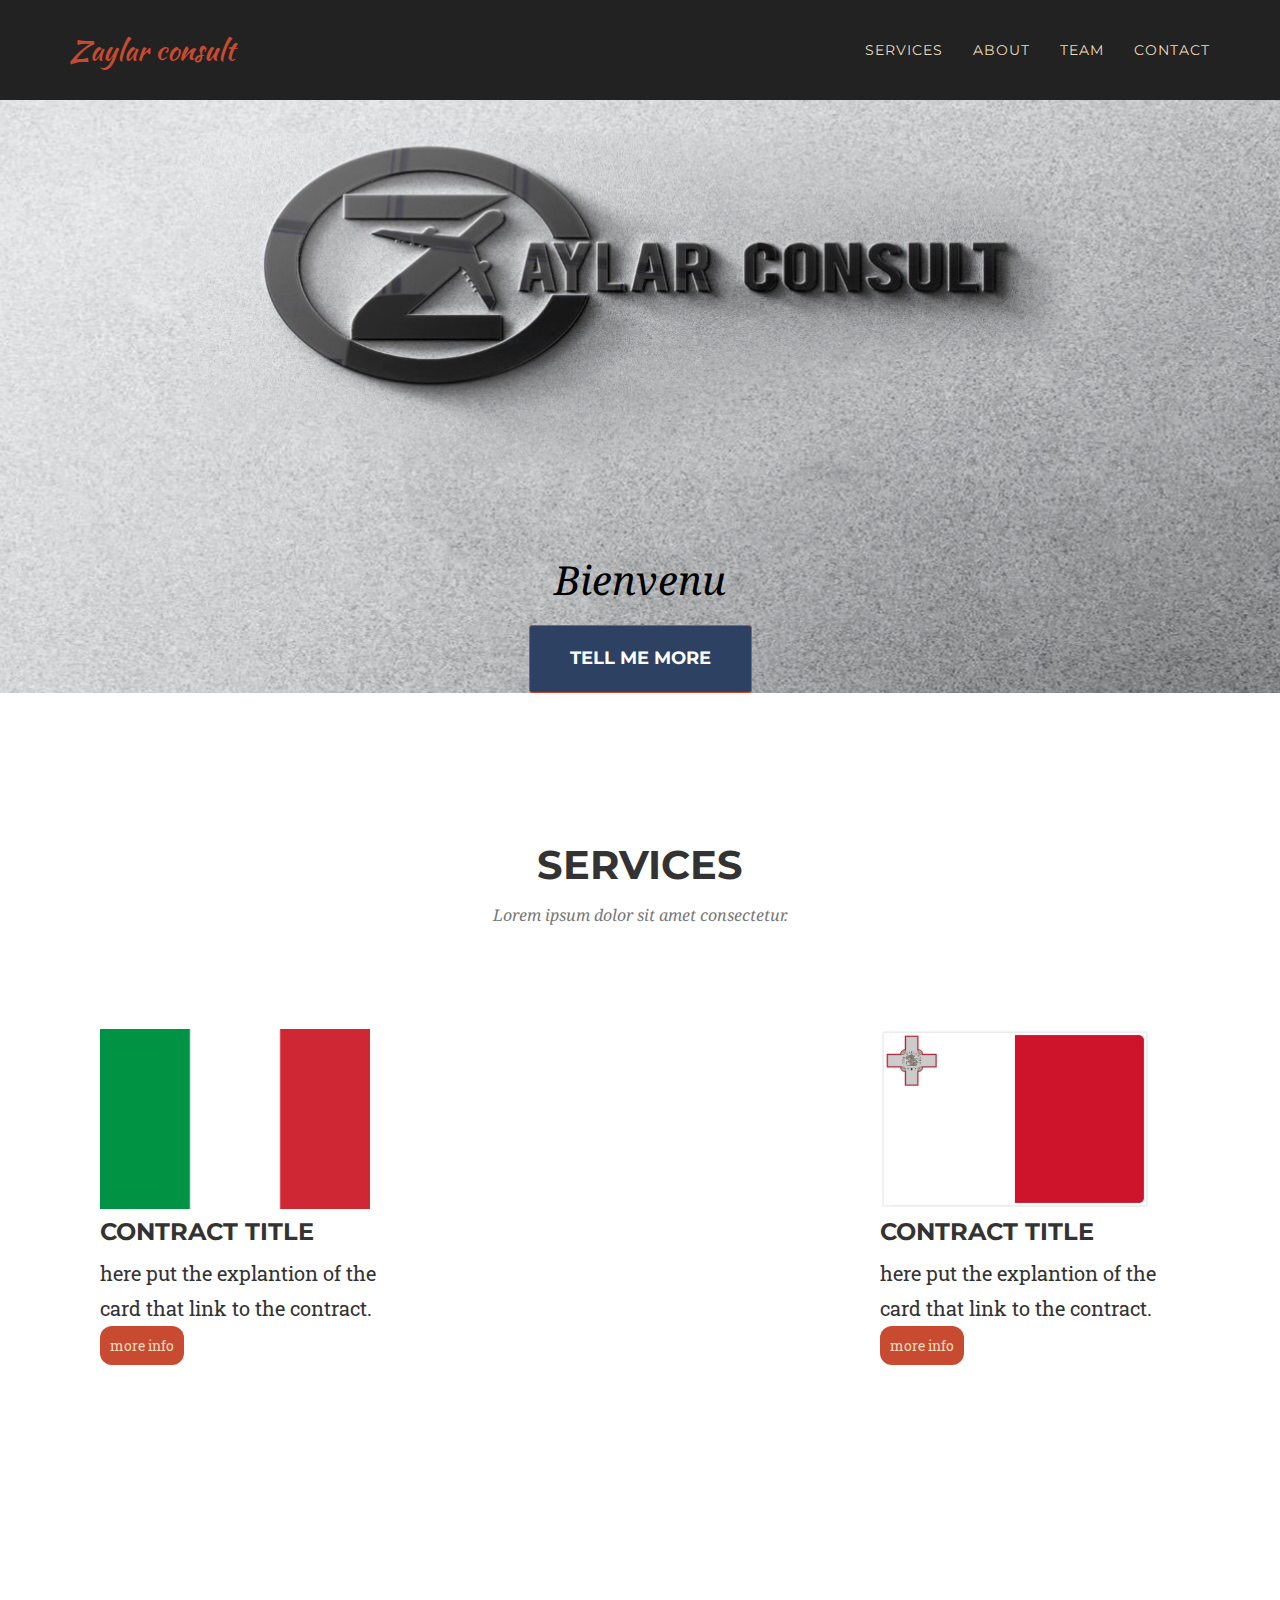
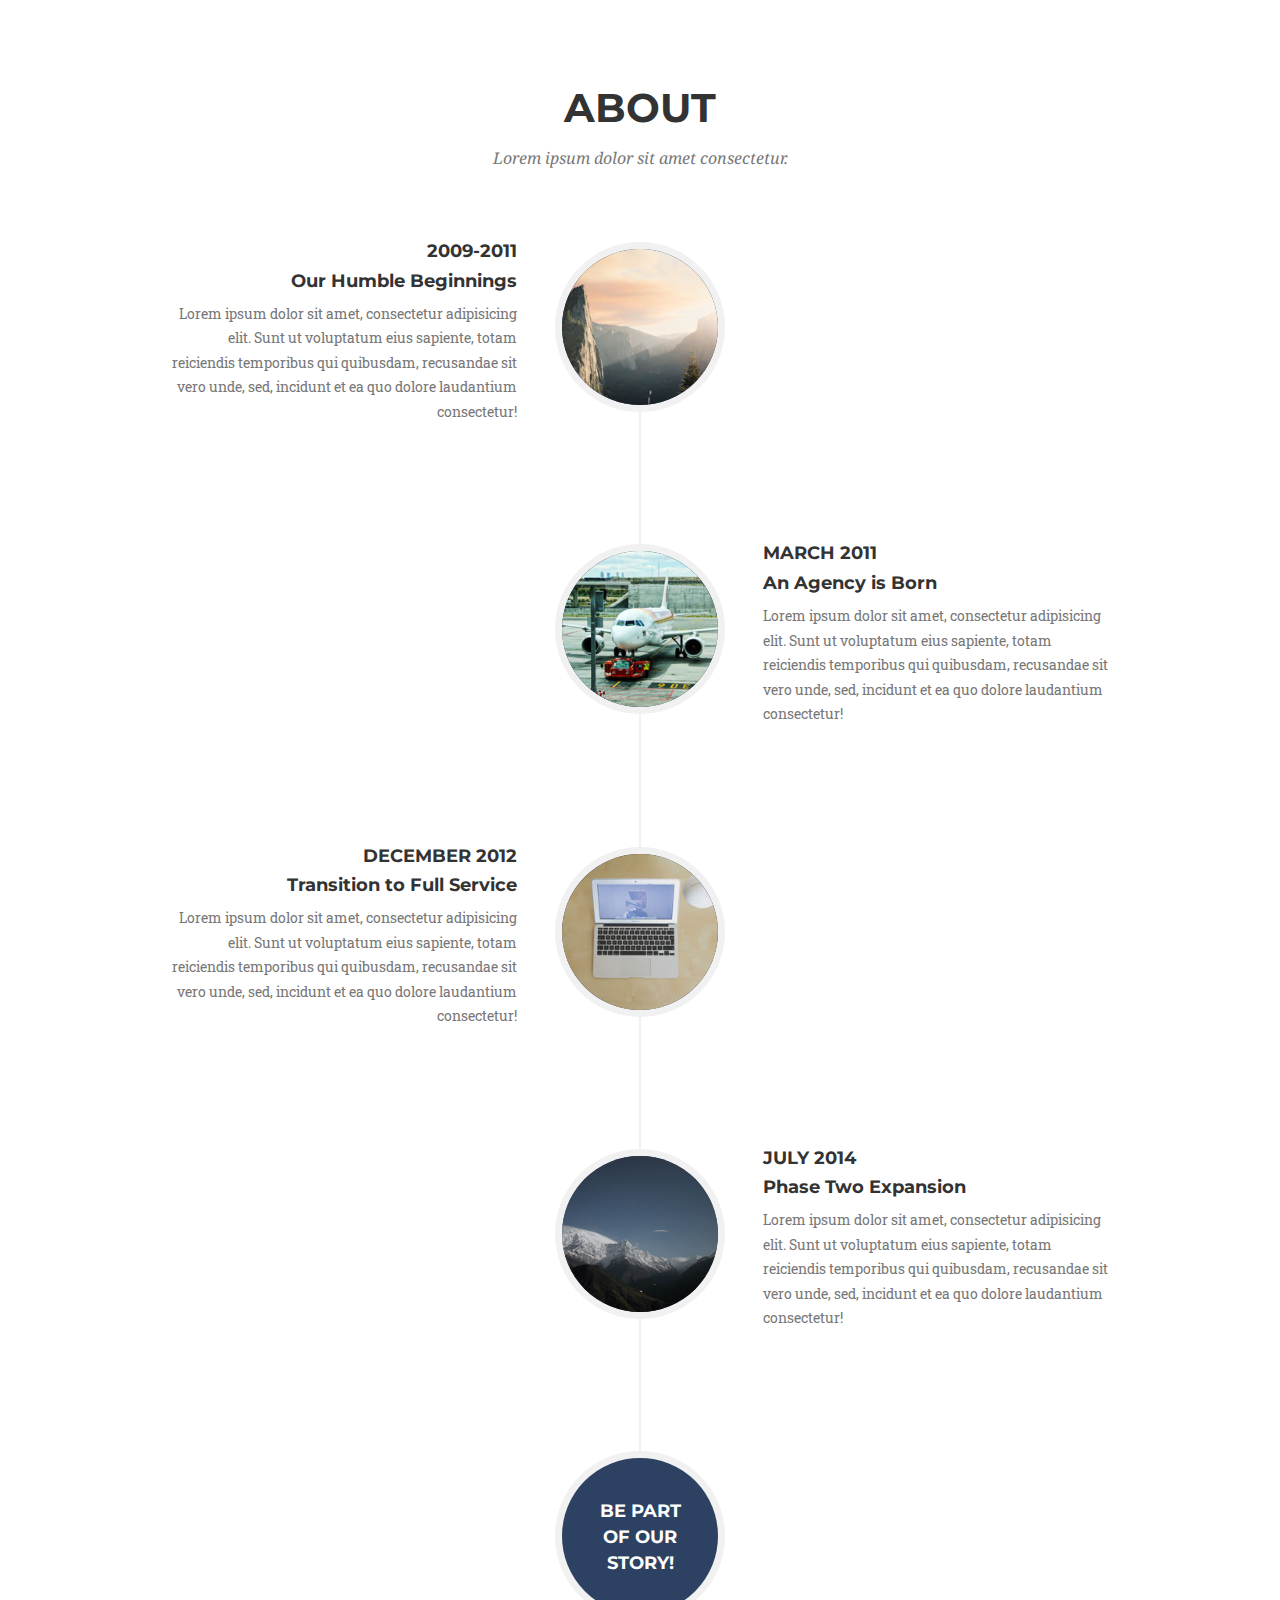
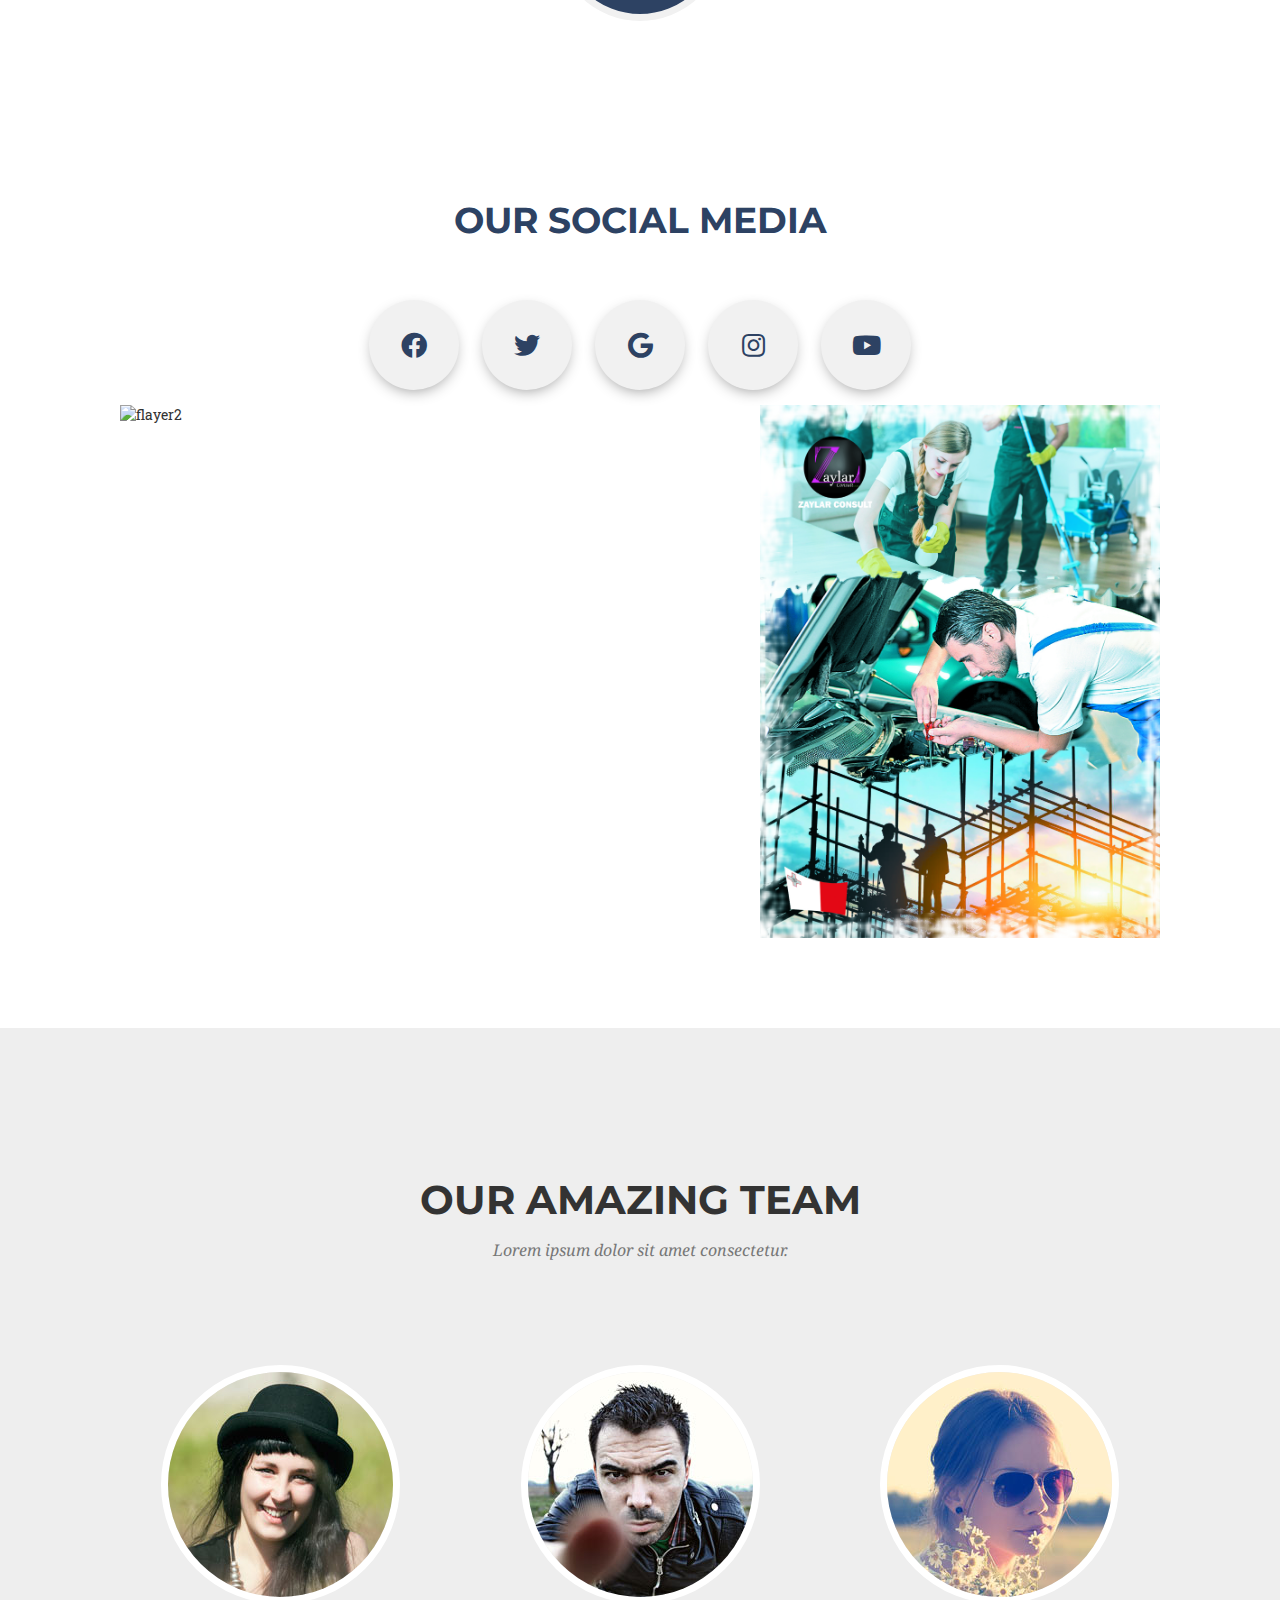
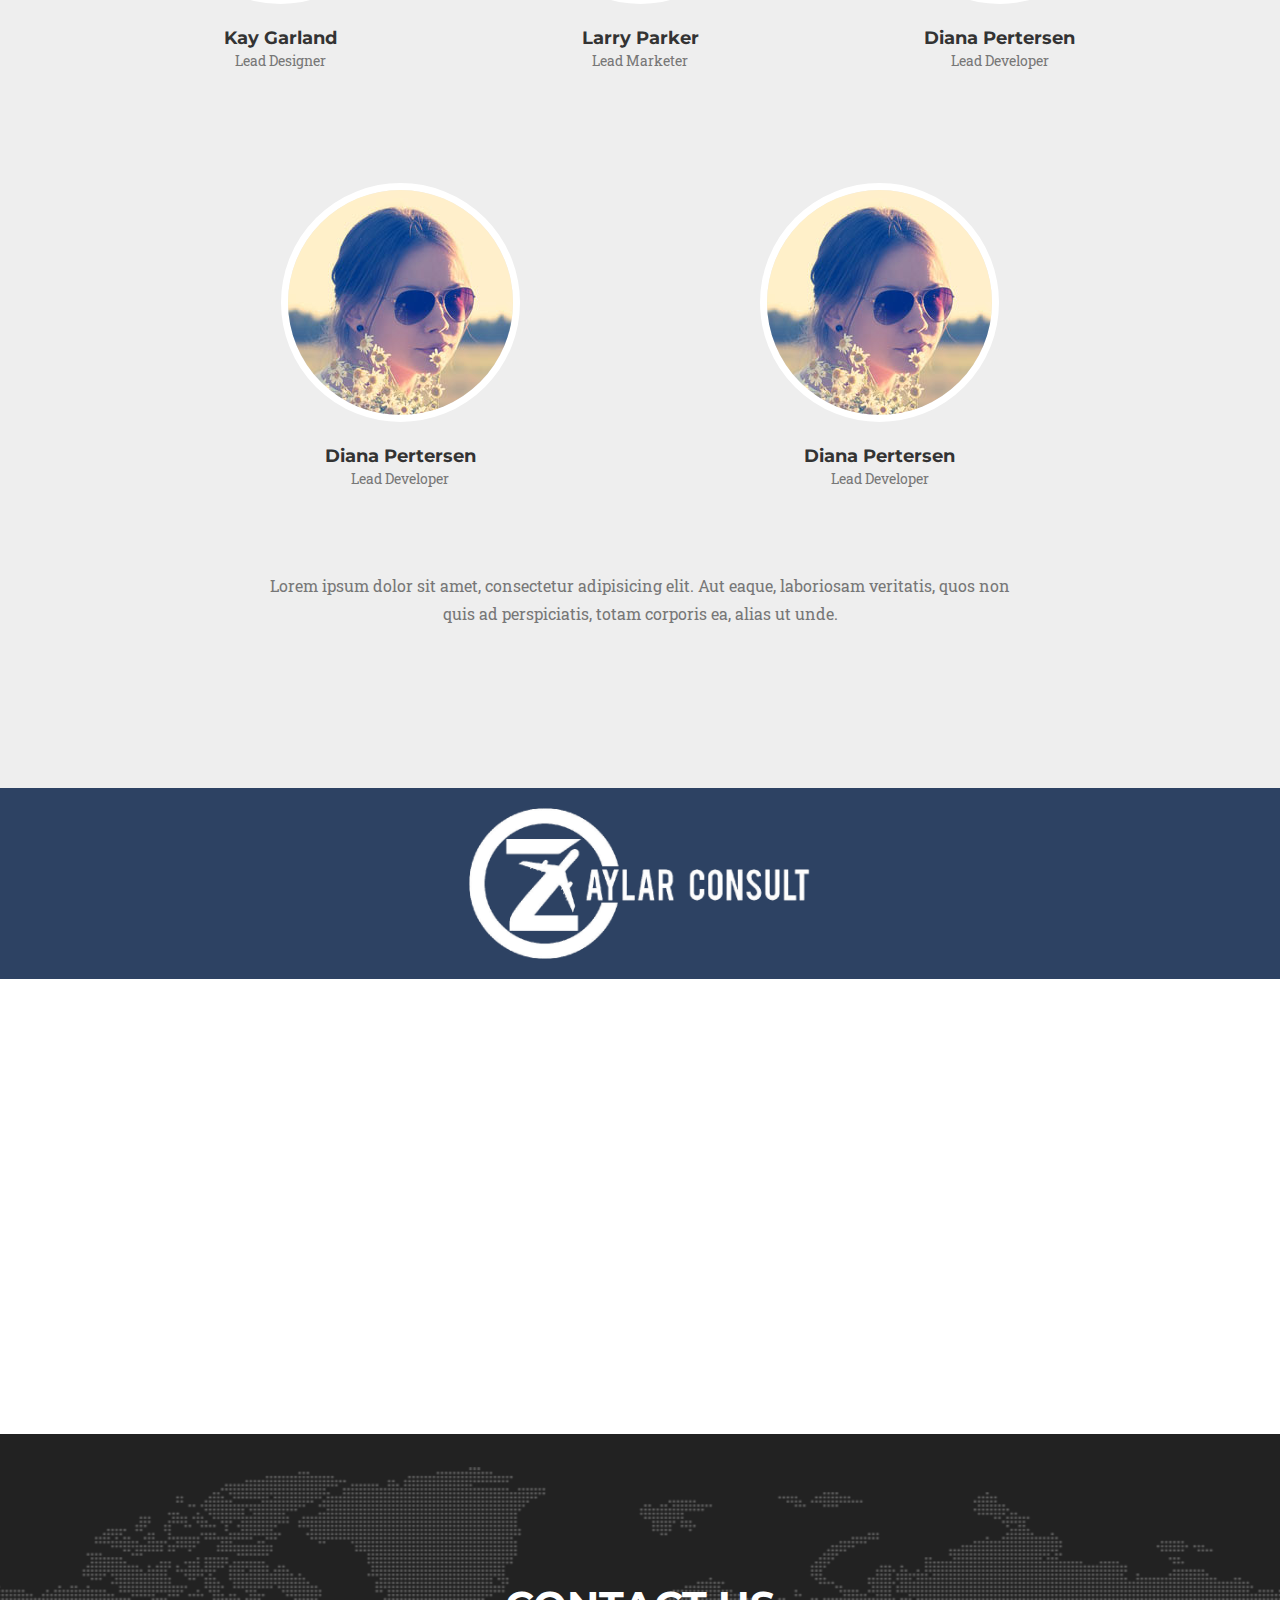
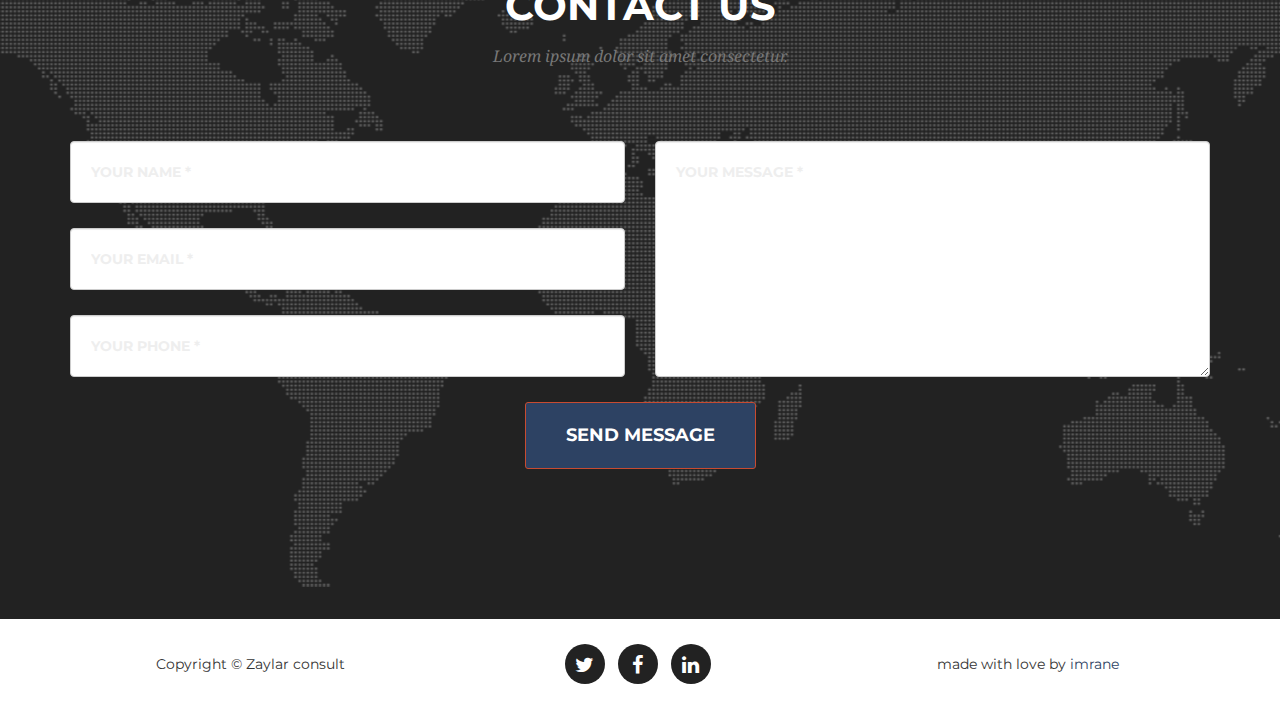
==== index.html @ ffa686a7 "done with coding" ====
<!DOCTYPE html>
<html lang="en">

<head>

    <meta charset="utf-8">
    <meta http-equiv="X-UA-Compatible" content="IE=edge">
    <meta name="viewport" content="width=device-width, initial-scale=1">
    <meta name="description" content="">
    <meta name="author" content="">

    <title>Aylar Consult</title>
    <link rel="stylesheet"href="https://use.fontawesome.com/releases/v5.4.1/css/all.css"/>
    <link rel="stylesheet" href="./css/social.css">
    <!-- Bootstrap Core CSS -->
    <link href="vendor/bootstrap/css/bootstrap.min.css" rel="stylesheet">
    
    <!-- Custom Fonts -->
    <link href="vendor/font-awesome/css/font-awesome.min.css" rel="stylesheet" type="text/css">
    <link href="https://fonts.googleapis.com/css?family=Montserrat:400,700" rel="stylesheet" type="text/css">
    <link href='https://fonts.googleapis.com/css?family=Kaushan+Script' rel='stylesheet' type='text/css'>
    <link href='https://fonts.googleapis.com/css?family=Droid+Serif:400,700,400italic,700italic' rel='stylesheet' type='text/css'>
    <link href='https://fonts.googleapis.com/css?family=Roboto+Slab:400,100,300,700' rel='stylesheet' type='text/css'>

    <!-- Theme CSS -->
    <link href="css/agency.css" rel="stylesheet">

</head>

<body id="page-top" class="index">

    <!-- Navigation -->
    <nav id="mainNav" class="navbar navbar-default navbar-custom navbar-fixed-top">
        <div class="container">
            <!-- Brand and toggle get grouped for better mobile display -->
            <div class="navbar-header page-scroll">
                <button type="button" class="navbar-toggle" data-toggle="collapse" data-target="#bs-example-navbar-collapse-1">
                    <span class="sr-only">Toggle navigation</span> Menu <i class="fa fa-bars"></i>
                </button>
                <a class="navbar-brand page-scroll" href="#page-top">Zaylar consult</a>
            </div>

            <!-- Collect the nav links, forms, and other content for toggling -->
            <div class="collapse navbar-collapse" id="bs-example-navbar-collapse-1">
                <ul class="nav navbar-nav navbar-right">
                    <li class="hidden">
                        <a href="#page-top"></a>
                    </li>
                    <li>
                        <a class="page-scroll" href="#services">Services</a>
                    </li>
                    <li>
                        <a class="page-scroll" href="#about">About</a>
                    </li>
                    <li>
                        <a class="page-scroll" href="#team">Team</a>
                    </li>
                    <li>
                        <a class="page-scroll" href="#contact">Contact</a>
                    </li>
                </ul>
            </div>
            <!-- /.navbar-collapse -->
        </div>
        <!-- /.container-fluid -->
    </nav>

    <!-- Header -->
    <header>
        <div class="container">
            <div class="intro-text">
                <div class="intro-lead-in">Bienvenu</div>
                <a href="#services" class="page-scroll btn btn-xl">Tell Me More</a>
            </div>
        </div>
    </header>
    <!-- Services Section -->
    <section id="services">
        <div class="container">
            <div class="row">
                <div class="col-lg-12 text-center">
                    <h2 class="section-heading">Services</h2>
                    <h3 class="section-subheading text-muted">Lorem ipsum dolor sit amet consectetur.</h3>
                </div>
            </div>
            <div class="caddeck">
                <div class="card">
                    <img class="cimg" src="./img/portfolio/2560px-Flag_of_Italy.svg.png" alt="test">
                    <h6 class="ctitle">contract title</h6>
                    <p class="pcard">here put the explantion of the card that link to the contract.</p>
                    <a href="./contractinf.html" class="clink">more info</a>
                </div>
                <div class="card">
                    <img class="cimg" src="./img/portfolio/Flag_of_Malta_Fotor.jpg" alt="test">
                    <h6 class="ctitle">contract title</h6>
                    <p class="pcard">here put the explantion of the card that link to the contract.</p>
                    <a href="./contrainfo2.html" class="clink">more info</a>
                </div>
            </div>
            </div>
        </div>
    </section>
    <!-- About Section -->
    <section id="about">
        <div class="container">
            <div class="row">
                <div class="col-lg-12 text-center">
                    <h2 class="section-heading">About</h2>
                    <h3 class="section-subheading text-muted">Lorem ipsum dolor sit amet consectetur.</h3>
                </div>
            </div>
            <div class="row">
                <div class="col-lg-12">
                    <ul class="timeline">
                        <li>
                            <div class="timeline-image">
                                <img class="img-circle img-responsive" src="img/about/1.jpg" alt="">
                            </div>
                            <div class="timeline-panel">
                                <div class="timeline-heading">
                                    <h4>2009-2011</h4>
                                    <h4 class="subheading">Our Humble Beginnings</h4>
                                </div>
                                <div class="timeline-body">
                                    <p class="text-muted">Lorem ipsum dolor sit amet, consectetur adipisicing elit. Sunt ut voluptatum eius sapiente, totam reiciendis temporibus qui quibusdam, recusandae sit vero unde, sed, incidunt et ea quo dolore laudantium consectetur!</p>
                                </div>
                            </div>
                        </li>
                        <li class="timeline-inverted">
                            <div class="timeline-image">
                                <img class="img-circle img-responsive" src="img/about/2.jpg" alt="">
                            </div>
                            <div class="timeline-panel">
                                <div class="timeline-heading">
                                    <h4>March 2011</h4>
                                    <h4 class="subheading">An Agency is Born</h4>
                                </div>
                                <div class="timeline-body">
                                    <p class="text-muted">Lorem ipsum dolor sit amet, consectetur adipisicing elit. Sunt ut voluptatum eius sapiente, totam reiciendis temporibus qui quibusdam, recusandae sit vero unde, sed, incidunt et ea quo dolore laudantium consectetur!</p>
                                </div>
                            </div>
                        </li>
                        <li>
                            <div class="timeline-image">
                                <img class="img-circle img-responsive" src="img/about/3.jpg" alt="">
                            </div>
                            <div class="timeline-panel">
                                <div class="timeline-heading">
                                    <h4>December 2012</h4>
                                    <h4 class="subheading">Transition to Full Service</h4>
                                </div>
                                <div class="timeline-body">
                                    <p class="text-muted">Lorem ipsum dolor sit amet, consectetur adipisicing elit. Sunt ut voluptatum eius sapiente, totam reiciendis temporibus qui quibusdam, recusandae sit vero unde, sed, incidunt et ea quo dolore laudantium consectetur!</p>
                                </div>
                            </div>
                        </li>
                        <li class="timeline-inverted">
                            <div class="timeline-image">
                                <img class="img-circle img-responsive" src="img/about/4.jpg" alt="">
                            </div>
                            <div class="timeline-panel">
                                <div class="timeline-heading">
                                    <h4>July 2014</h4>
                                    <h4 class="subheading">Phase Two Expansion</h4>
                                </div>
                                <div class="timeline-body">
                                    <p class="text-muted">Lorem ipsum dolor sit amet, consectetur adipisicing elit. Sunt ut voluptatum eius sapiente, totam reiciendis temporibus qui quibusdam, recusandae sit vero unde, sed, incidunt et ea quo dolore laudantium consectetur!</p>
                                </div>
                            </div>
                        </li>
                        <li class="timeline-inverted">
                            <div class="timeline-image">
                                <h4>Be Part
                                    <br>Of Our
                                    <br>Story!</h4>
                            </div>
                        </li>
                    </ul>
                </div>
            </div>
        </div>
    </section>

    <div class="socilamedia1">
        <h1 class="stitle">our social media</h1>
        <div class="middle1">
            <a class="btn1" href="#">
              <i class="fab fa-facebook-f"></i>
            </a>
            <a class="btn1" href="#">
              <i class="fab fa-twitter"></i>
            </a>
            <a class="btn1" href="#">
              <i class="fab fa-google"></i>
            </a>
            <a class="btn1" href="#">
              <i class="fab fa-instagram"></i>
            </a>
            <a class="btn1" href="#">
              <i class="fab fa-youtube"></i>
            </a>
          </div>
    </div>

    <div class="flayers">
        <img class="flayer" src="./img/flyer 002.jpg" alt="flayer2">
        <img class="flayer" src="./img/flyr 003.jpg" alt="flayer3">
    </div>


    <!-- Team Section -->
    <section id="team" class="bg-light-gray">
        <div class="container">
            <div class="row">
                <div class="col-lg-12 text-center">
                    <h2 class="section-heading">Our Amazing Team</h2>
                    <h3 class="section-subheading text-muted">Lorem ipsum dolor sit amet consectetur.</h3>
                </div>
            </div>
            <div class="row1">
                <div class="team1">
                    <div class="team-member">
                        <img src="img/team/1.jpg" class="img-responsive img-circle" alt="">
                        <h4>Kay Garland</h4>
                        <p class="text-muted">Lead Designer</p>
                    </div>
                </div>
                <div class="team1">
                    <div class="team-member">
                        <img src="img/team/2.jpg" class="img-responsive img-circle" alt="">
                        <h4>Larry Parker</h4>
                        <p class="text-muted">Lead Marketer</p>
                    </div>
                </div>
                <div class="team1">
                    <div class="team-member">
                        <img src="img/team/3.jpg" class="img-responsive img-circle" alt="">
                        <h4>Diana Pertersen</h4>
                        <p class="text-muted">Lead Developer</p>
                    </div>
                </div>
                <div class="team1">
                    <div class="team-member">
                        <img src="img/team/3.jpg" class="img-responsive img-circle" alt="">
                        <h4>Diana Pertersen</h4>
                        <p class="text-muted">Lead Developer</p>
                    </div>
                </div>
                <div class="team1">
                    <div class="team-member">
                        <img src="img/team/3.jpg" class="img-responsive img-circle" alt="">
                        <h4>Diana Pertersen</h4>
                        <p class="text-muted">Lead Developer</p>
                    </div>
                </div>
            </div>
            <div class="row">
                <div class="col-lg-8 col-lg-offset-2 text-center">
                    <p class="large text-muted">Lorem ipsum dolor sit amet, consectetur adipisicing elit. Aut eaque, laboriosam veritatis, quos non quis ad perspiciatis, totam corporis ea, alias ut unde.</p>
                </div>
            </div>
        </div>
    </section>

    <!-- Clients Aside -->
    <aside class="love">
        <div class="container">
            <div class="">
                <div class="">
                    <a href="./index.html" class="love3">
                        <img src="./img/logos/dad72e4b-4bbc-41ae-9341-85add0940156-removebg-preview.png" class="love2" alt="">
                    </a>
                </div>
            </div>
        </div>
    </aside>
    <div>
        <iframe src="https://www.google.com/maps/embed?pb=!1m18!1m12!1m3!1d9367.027792806612!2d-6.920350540868273!3d33.8962351632691!2m3!1f0!2f0!3f0!3m2!1i1024!2i768!4f13.1!3m3!1m2!1s0xda7127a744dd8f1%3A0x913b90cfe73447d6!2sLa%20Grande%20Pharmacie%20De%20Temara!5e0!3m2!1sen!2sma!4v1640278044592!5m2!1sen!2sma" width="600" height="450" style="border:0;" allowfullscreen="" loading="lazy"></iframe>
    </div>
    <!-- Contact Section -->
    <section id="contact">
        <div class="container">
            <div class="row">
                <div class="col-lg-12 text-center">
                    <h2 class="section-heading">Contact Us</h2>
                    <h3 class="section-subheading text-muted">Lorem ipsum dolor sit amet consectetur.</h3>
                </div>
            </div>
            <div class="row">
                <div class="col-lg-12">
                    <form name="sentMessage" id="contactForm" novalidate>
                        <div class="row">
                            <div class="col-md-6">
                                <div class="form-group">
                                    <input type="text" class="form-control" placeholder="Your Name *" id="name" required data-validation-required-message="Please enter your name.">
                                    <p class="help-block text-danger"></p>
                                </div>
                                <div class="form-group">
                                    <input type="email" class="form-control" placeholder="Your Email *" id="email" required data-validation-required-message="Please enter your email address.">
                                    <p class="help-block text-danger"></p>
                                </div>
                                <div class="form-group">
                                    <input type="tel" class="form-control" placeholder="Your Phone *" id="phone" required data-validation-required-message="Please enter your phone number.">
                                    <p class="help-block text-danger"></p>
                                </div>
                            </div>
                            <div class="col-md-6">
                                <div class="form-group">
                                    <textarea class="form-control" placeholder="Your Message *" id="message" required data-validation-required-message="Please enter a message."></textarea>
                                    <p class="help-block text-danger"></p>
                                </div>
                            </div>
                            <div class="clearfix"></div>
                            <div class="col-lg-12 text-center">
                                <div id="success"></div>
                                <button type="submit" class="btn btn-xl">Send Message</button>
                            </div>
                        </div>
                    </form>
                </div>
            </div>
        </div>
    </section>

    <footer>
        <div class="container">
            <div class="row">
                <div class="col-md-4">
                    <span class="copyright">Copyright &copy; Zaylar consult</span>
                </div>
                <div class="col-md-4">
                    <ul class="list-inline social-buttons">
                        <li><a href="#"><i class="fa fa-twitter"></i></a>
                        </li>
                        <li><a href="#"><i class="fa fa-facebook"></i></a>
                        </li>
                        <li><a href="#"><i class="fa fa-linkedin"></i></a>
                        </li>
                    </ul>
                </div>
                <div class="col-md-4">
                    <ul class="list-inline quicklinks">
                        <li>made with love by <a href="https://imranechaibi.com/">imrane</a>
                        </li>
                    </ul>
                </div>
            </div>
        </div>
    </footer>

    <!-- jQuery -->
    <script src="vendor/jquery/jquery.min.js"></script>

    <!-- Bootstrap Core JavaScript -->
    <script src="vendor/bootstrap/js/bootstrap.min.js"></script>

    <!-- Plugin JavaScript -->
    <script src="https://cdnjs.cloudflare.com/ajax/libs/jquery-easing/1.3/jquery.easing.min.js" integrity="sha384-mE6eXfrb8jxl0rzJDBRanYqgBxtJ6Unn4/1F7q4xRRyIw7Vdg9jP4ycT7x1iVsgb" crossorigin="anonymous"></script>

    <!-- Contact Form JavaScript -->
    <script src="js/jqBootstrapValidation.js"></script>
    <script src="js/contact_me.js"></script>

    <!-- Theme JavaScript -->
    <script src="js/agency.min.js"></script>

</body>

</html>
---- css/social.css ----
.middle1 {
  width: 100%;
  text-align: center;
  margin-top: 50px;
}
.stitle{
  text-align: center;
  margin-bottom: 20px;
  color: #2D4263;
}

.btn1 {
  display: inline-block;
  width: 90px;
  height: 90px;
  background: #f1f1f1;
  margin: 10px;
  border-radius: 50%;
  box-shadow: 0 5px 15px -5px #00000070;
  color: #2D4263;
  overflow: hidden;
  position: relative;
}

.btn1 i {
  line-height: 90px;
  font-size: 26px;
  transition: 0.2s linear;
}

.btn1:hover i {
  transform: scale(1.3);
  color: #ECDBBA;
}

.btn1::before {
  content: "";
  position: absolute;
  width: 120%;
  height: 120%;
  background: #C84B31;
  transform: rotate(45deg);
  left: -110%;
  top: 90%;
}

.btn1:hover::before {
  animation: aaa 0.7s 1;
  top: -10%;
  left: -10%;
}
.clink{
  padding: 10px;
  background-color: #C84B31;
  border-radius: 12px;
  color: #ECDBBA;
}

@keyframes aaa {
  0% {
    left: -110%;
    top: 90%;
  }
  50% {
    left: 10%;
    top: -30%;
  }
  100% {
    top: -10%;
    left: -10%;
  }
}
/*================================================================================================== */
.limg{
  width: 30%;
}
---- css/agency.css ----
/*!
 * Start Bootstrap - Agency v3.3.7+1 (http://startbootstrap.com/template-overviews/agency)
 * Copyright 2013-2016 Start Bootstrap
 * Licensed under MIT (https://github.com/BlackrockDigital/startbootstrap/blob/gh-pages/LICENSE)
 */
body {
  overflow-x: hidden;
  font-family: "Roboto Slab", "Helvetica Neue", Helvetica, Arial, sans-serif;
}
.text-muted {
  color: #777777;
}
.text-primary {
  color: #fed136;
}
p {
  font-size: 14px;
  line-height: 1.75;
}
p.large {
  font-size: 16px;
}
a,
a:hover,
a:focus,
a:active,
a.active {
  outline: none;
}
a {
  color: #2D4263;
}
a:hover,
a:focus,
a:active,
a.active {
  color: #2D4263;
}
iframe{
  border: 0;
  width: 100%;
}
.love{
  background-color: #2D4263;
  display: flex;
  padding-top: 20px;
  padding-bottom: 20px;
}
.love2{
  width: 30%;
}
.love3{
  display: flex;
  justify-content: space-around;
}
.flayers{
  display: flex;
  margin-bottom: 90px;
}
@media (min-width: 501px){
  .flayers{
    justify-content: space-around;
  }
  .flayer{
    width: 400px;
  }
}
@media (max-width: 766px){
  .flayers{
    flex-direction: column;
    align-items: center;
  }
  .flayer{
    width: 350px;
    margin-top: 40px;
  }
}
.socilmedia1{
  margin-bottom: 80px;
}
h1,
h2,
h3,
h4,
h5,
h6 {
  font-family: "Montserrat", "Helvetica Neue", Helvetica, Arial, sans-serif;
  text-transform: uppercase;
  font-weight: 700;
}
.img-centered {
  margin: 0 auto;
}
.bg-light-gray {
  background-color: #eeeeee;
}
.bg-darkest-gray {
  background-color: #222222;
}
.btn-primary {
  color: white;
  background-color: #2D4263;
  border-color: #2D4263;
  font-family: "Montserrat", "Helvetica Neue", Helvetica, Arial, sans-serif;
  text-transform: uppercase;
  font-weight: 700;
}
.btn-primary:hover,
.btn-primary:focus,
.btn-primary:active,
.btn-primary.active,
.open .dropdown-toggle.btn-primary {
  color: black;
  background-color: #fec503;
  border-color: #f6bf01;
}
.btn-primary:active,
.btn-primary.active,
.open .dropdown-toggle.btn-primary {
  background-image: none;
}
.btn-primary.disabled,
.btn-primary[disabled],
fieldset[disabled] .btn-primary,
.btn-primary.disabled:hover,
.btn-primary[disabled]:hover,
fieldset[disabled] .btn-primary:hover,
.btn-primary.disabled:focus,
.btn-primary[disabled]:focus,
fieldset[disabled] .btn-primary:focus,
.btn-primary.disabled:active,
.btn-primary[disabled]:active,
fieldset[disabled] .btn-primary:active,
.btn-primary.disabled.active,
.btn-primary[disabled].active,
fieldset[disabled] .btn-primary.active {
  background-color: #fed136;
  border-color: #fed136;
}
.btn-primary .badge {
  color: #fed136;
  background-color: white;
}
.btn-xl {
  color: white;
  background-color: #2D4263;
  border-color: #C84B31;
  font-family: "Montserrat", "Helvetica Neue", Helvetica, Arial, sans-serif;
  text-transform: uppercase;
  font-weight: 700;
  border-radius: 3px;
  font-size: 18px;
  padding: 20px 40px;
}
.btn-xl:hover,
.btn-xl:focus,
.btn-xl:active,
.btn-xl.active,
.open .dropdown-toggle.btn-xl {
  color: white;
  background-color: #C84B31;
  border-color: #2D4263;
}
.btn-xl:active,
.btn-xl.active,
.open .dropdown-toggle.btn-xl {
  background-image: none;
}
.btn-xl.disabled,
.btn-xl[disabled],
fieldset[disabled] .btn-xl,
.btn-xl.disabled:hover,
.btn-xl[disabled]:hover,
fieldset[disabled] .btn-xl:hover,
.btn-xl.disabled:focus,
.btn-xl[disabled]:focus,
fieldset[disabled] .btn-xl:focus,
.btn-xl.disabled:active,
.btn-xl[disabled]:active,
fieldset[disabled] .btn-xl:active,
.btn-xl.disabled.active,
.btn-xl[disabled].active,
fieldset[disabled] .btn-xl.active {
  background-color: #fed136;
  border-color: #fed136;
}
.btn-xl .badge {
  color: #fed136;
  background-color: white;
}
.navbar-custom {
  background-color: #222222;
  border-color: transparent;
}
.navbar-custom .navbar-brand {
  color: #C84B31;
  font-family: "Kaushan Script", "Helvetica Neue", Helvetica, Arial, cursive;
}
.navbar-custom .navbar-brand:hover,
.navbar-custom .navbar-brand:focus,
.navbar-custom .navbar-brand:active,
.navbar-custom .navbar-brand.active {
  color: #ECDBBA;
}
.navbar-custom .navbar-collapse {
  border-color: rgba(255, 255, 255, 0.02);
}
.navbar-custom .navbar-toggle {
  background-color: #2D4263;
  border-color: #C84B31;
  font-family: "Montserrat", "Helvetica Neue", Helvetica, Arial, sans-serif;
  text-transform: uppercase;
  color: #ECDBBA;
  font-size: 12px;
}
.navbar-custom .navbar-toggle:hover,
.navbar-custom .navbar-toggle:focus {
  background-color: #C84B31;
}
.navbar-custom .nav li a {
  font-family: "Montserrat", "Helvetica Neue", Helvetica, Arial, sans-serif;
  text-transform: uppercase;
  font-weight: 400;
  letter-spacing: 1px;
  color: #ECDBBA;
}
.navbar-custom .nav li a:hover,
.navbar-custom .nav li a:focus {
  color: #C84B31;
  outline: none;
}
.navbar-custom .navbar-nav > .active > a {
  border-radius: 0;
  color: white;
  background-color: #C84B31;
}
.navbar-custom .navbar-nav > .active > a:hover,
.navbar-custom .navbar-nav > .active > a:focus {
  color: white;
  background-color: #C84B31;
}
@media (min-width: 768px) {
  .navbar-custom {
    padding: 25px 0;
    -webkit-transition: padding 0.3s;
    -moz-transition: padding 0.3s;
    transition: padding 0.3s;
    border: none;
  }
  .navbar-custom .navbar-brand {
    font-size: 2em;
    -webkit-transition: all 0.3s;
    -moz-transition: all 0.3s;
    transition: all 0.3s;
  }
  .navbar-custom .navbar-nav > .active > a {
    border-radius: 3px;
  }
}
@media (min-width: 768px) {
  .navbar-custom.affix {
    background-color: #222222;
    padding: 10px 0;
  }
  .navbar-custom.affix .navbar-brand {
    font-size: 1.5em;
  }
}
@media (max-width: 772px) {
  .caddeck {
    flex-direction: column;
    align-items: center;
}
}
.caddeck{
    display: flex;
    justify-content: space-between;
}
.card{
    width: 300px;
    margin: 30px;
}
.cimg{
  width: 270px;
}
.ctitle{
  font-size: 24px;
  font-weight: bolder;
}
.pcard{
  font-size: 20px;
}
header {
  background-image: url('../img/header-bg\ \(1\).png');
  background-repeat: no-repeat;
  background-attachment: scroll;
  background-position: center center;
  -webkit-background-size: cover;
  -moz-background-size: cover;
  background-size: cover;
  -o-background-size: cover;
  text-align: center;
  color: black;
}
header .intro-text {
  padding-top: 170px;
}
header .intro-text .intro-lead-in {
  font-family: "Droid Serif", "Helvetica Neue", Helvetica, Arial, sans-serif;
  font-style: italic;
  font-size: 22px;
  line-height: 22px;
  margin-bottom: 25px;
}
header .intro-text .intro-heading {
  font-family: "Montserrat", "Helvetica Neue", Helvetica, Arial, sans-serif;
  text-transform: uppercase;
  font-weight: 700;
  font-size: 50px;
  line-height: 50px;
  margin-bottom: 25px;
}
@media (min-width: 768px) {
  header .intro-text {
    padding-top: 560px;
  }
  header .intro-text .intro-lead-in {
    font-family: "Droid Serif", "Helvetica Neue", Helvetica, Arial, sans-serif;
    font-style: italic;
    font-size: 40px;
    line-height: 40px;
    margin-bottom: 25px;
  }
  header .intro-text .intro-heading {
    font-family: "Montserrat", "Helvetica Neue", Helvetica, Arial, sans-serif;
    text-transform: uppercase;
    font-weight: 700;
    font-size: 75px;
    line-height: 75px;
    margin-bottom: 50px;
  }
}
section {
  padding: 100px 0;
}
section h2.section-heading {
  font-size: 40px;
  margin-top: 0;
  margin-bottom: 15px;
}
section h3.section-subheading {
  font-size: 16px;
  font-family: "Droid Serif", "Helvetica Neue", Helvetica, Arial, sans-serif;
  text-transform: none;
  font-style: italic;
  font-weight: 400;
  margin-bottom: 75px;
}
@media (min-width: 768px) {
  section {
    padding: 150px 0;
  }
}
.service-heading {
  margin: 15px 0;
  text-transform: none;
}
#portfolio .portfolio-item {
  margin: 0 0 15px;
  right: 0;
}
#portfolio .portfolio-item .portfolio-link {
  display: block;
  position: relative;
  max-width: 400px;
  margin: 0 auto;
}
#portfolio .portfolio-item .portfolio-link .portfolio-hover {
  background: rgba(254, 209, 54, 0.9);
  position: absolute;
  width: 100%;
  height: 100%;
  opacity: 0;
  transition: all ease 0.5s;
  -webkit-transition: all ease 0.5s;
  -moz-transition: all ease 0.5s;
}
#portfolio .portfolio-item .portfolio-link .portfolio-hover:hover {
  opacity: 1;
}
#portfolio .portfolio-item .portfolio-link .portfolio-hover .portfolio-hover-content {
  position: absolute;
  width: 100%;
  height: 20px;
  font-size: 20px;
  text-align: center;
  top: 50%;
  margin-top: -12px;
  color: white;
}
#portfolio .portfolio-item .portfolio-link .portfolio-hover .portfolio-hover-content i {
  margin-top: -12px;
}
#portfolio .portfolio-item .portfolio-link .portfolio-hover .portfolio-hover-content h3,
#portfolio .portfolio-item .portfolio-link .portfolio-hover .portfolio-hover-content h4 {
  margin: 0;
}
#portfolio .portfolio-item .portfolio-caption {
  max-width: 400px;
  margin: 0 auto;
  background-color: white;
  text-align: center;
  padding: 25px;
}
#portfolio .portfolio-item .portfolio-caption h4 {
  text-transform: none;
  margin: 0;
}
#portfolio .portfolio-item .portfolio-caption p {
  font-family: "Droid Serif", "Helvetica Neue", Helvetica, Arial, sans-serif;
  font-style: italic;
  font-size: 16px;
  margin: 0;
}
#portfolio * {
  z-index: 2;
}
@media (min-width: 767px) {
  #portfolio .portfolio-item {
    margin: 0 0 30px;
  }
}
.timeline {
  list-style: none;
  padding: 0;
  position: relative;
}
.timeline:before {
  top: 0;
  bottom: 0;
  position: absolute;
  content: "";
  width: 2px;
  background-color: #f1f1f1;
  left: 40px;
  margin-left: -1.5px;
}
.timeline > li {
  margin-bottom: 50px;
  position: relative;
  min-height: 50px;
}
.timeline > li:before,
.timeline > li:after {
  content: " ";
  display: table;
}
.timeline > li:after {
  clear: both;
}
.timeline > li .timeline-panel {
  width: 100%;
  float: right;
  padding: 0 20px 0 100px;
  position: relative;
  text-align: left;
}
.timeline > li .timeline-panel:before {
  border-left-width: 0;
  border-right-width: 15px;
  left: -15px;
  right: auto;
}
.timeline > li .timeline-panel:after {
  border-left-width: 0;
  border-right-width: 14px;
  left: -14px;
  right: auto;
}
.timeline > li .timeline-image {
  left: 0;
  margin-left: 0;
  width: 80px;
  height: 80px;
  position: absolute;
  z-index: 100;
  background-color: #2D4263;
  color: white;
  border-radius: 100%;
  border: 7px solid #f1f1f1;
  text-align: center;
}
.timeline > li .timeline-image h4 {
  font-size: 10px;
  margin-top: 12px;
  line-height: 14px;
}
.timeline > li.timeline-inverted > .timeline-panel {
  float: right;
  text-align: left;
  padding: 0 20px 0 100px;
}
.timeline > li.timeline-inverted > .timeline-panel:before {
  border-left-width: 0;
  border-right-width: 15px;
  left: -15px;
  right: auto;
}
.timeline > li.timeline-inverted > .timeline-panel:after {
  border-left-width: 0;
  border-right-width: 14px;
  left: -14px;
  right: auto;
}
.timeline > li:last-child {
  margin-bottom: 0;
}
.timeline .timeline-heading h4 {
  margin-top: 0;
  color: inherit;
}
.timeline .timeline-heading h4.subheading {
  text-transform: none;
}
.timeline .timeline-body > p,
.timeline .timeline-body > ul {
  margin-bottom: 0;
}
@media (min-width: 768px) {
  .timeline:before {
    left: 50%;
  }
  .timeline > li {
    margin-bottom: 100px;
    min-height: 100px;
  }
  .timeline > li .timeline-panel {
    width: 41%;
    float: left;
    padding: 0 20px 20px 30px;
    text-align: right;
  }
  .timeline > li .timeline-image {
    width: 100px;
    height: 100px;
    left: 50%;
    margin-left: -50px;
  }
  .timeline > li .timeline-image h4 {
    font-size: 13px;
    margin-top: 16px;
    line-height: 18px;
  }
  .timeline > li.timeline-inverted > .timeline-panel {
    float: right;
    text-align: left;
    padding: 0 30px 20px 20px;
  }
}
@media (min-width: 992px) {
  .timeline > li {
    min-height: 150px;
  }
  .timeline > li .timeline-panel {
    padding: 0 20px 20px;
  }
  .timeline > li .timeline-image {
    width: 150px;
    height: 150px;
    margin-left: -75px;
  }
  .timeline > li .timeline-image h4 {
    font-size: 18px;
    margin-top: 30px;
    line-height: 26px;
  }
  .timeline > li.timeline-inverted > .timeline-panel {
    padding: 0 20px 20px;
  }
}
@media (min-width: 1200px) {
  .timeline > li {
    min-height: 170px;
  }
  .timeline > li .timeline-panel {
    padding: 0 20px 20px 100px;
  }
  .timeline > li .timeline-image {
    width: 170px;
    height: 170px;
    margin-left: -85px;
  }
  .timeline > li .timeline-image h4 {
    margin-top: 40px;
  }
  .timeline > li.timeline-inverted > .timeline-panel {
    padding: 0 100px 20px 20px;
  }
}
.team-member {
  text-align: center;
  margin-bottom: 50px;
}
.team-member img {
  margin: 0 auto;
  border: 7px solid white;
}
.team-member h4 {
  margin-top: 25px;
  margin-bottom: 0;
  text-transform: none;
}
.team-member p {
  margin-top: 0;
}
.team1{
  margin: 30px;
}
.row1{
  display: flex;
  flex-wrap: wrap;
  justify-content: space-evenly;
  align-items: center;
}
aside.clients img {
  margin: 50px auto;
}
section#contact {
  background-color: #222222;
  background-image: url('../img/map-image.png');
  background-position: center;
  background-repeat: no-repeat;
}
section#contact .section-heading {
  color: white;
}
section#contact .form-group {
  margin-bottom: 25px;
}
section#contact .form-group input,
section#contact .form-group textarea {
  padding: 20px;
}
section#contact .form-group input.form-control {
  height: auto;
}
section#contact .form-group textarea.form-control {
  height: 236px;
}
section#contact .form-control:focus {
  border-color: #2D4263;
  box-shadow: none;
}
section#contact ::-webkit-input-placeholder {
  font-family: "Montserrat", "Helvetica Neue", Helvetica, Arial, sans-serif;
  text-transform: uppercase;
  font-weight: 700;
  color: #eeeeee;
}
section#contact :-moz-placeholder {
  /* Firefox 18- */
  font-family: "Montserrat", "Helvetica Neue", Helvetica, Arial, sans-serif;
  text-transform: uppercase;
  font-weight: 700;
  color: #eeeeee;
}
section#contact ::-moz-placeholder {
  /* Firefox 19+ */
  font-family: "Montserrat", "Helvetica Neue", Helvetica, Arial, sans-serif;
  text-transform: uppercase;
  font-weight: 700;
  color: #eeeeee;
}
section#contact :-ms-input-placeholder {
  font-family: "Montserrat", "Helvetica Neue", Helvetica, Arial, sans-serif;
  text-transform: uppercase;
  font-weight: 700;
  color: #eeeeee;
}
section#contact .text-danger {
  color: #e74c3c;
}
footer {
  padding: 25px 0;
  text-align: center;
}
footer span.copyright {
  line-height: 40px;
  font-family: "Montserrat", "Helvetica Neue", Helvetica, Arial, sans-serif;
  text-transform: uppercase;
  text-transform: none;
}
footer ul.quicklinks {
  margin-bottom: 0;
  line-height: 40px;
  font-family: "Montserrat", "Helvetica Neue", Helvetica, Arial, sans-serif;
  text-transform: uppercase;
  text-transform: none;
}
ul.social-buttons {
  margin-bottom: 0;
}
ul.social-buttons li a {
  display: block;
  background-color: #222222;
  height: 40px;
  width: 40px;
  border-radius: 100%;
  font-size: 20px;
  line-height: 40px;
  color: white;
  outline: none;
  -webkit-transition: all 0.3s;
  -moz-transition: all 0.3s;
  transition: all 0.3s;
}
ul.social-buttons li a:hover,
ul.social-buttons li a:focus,
ul.social-buttons li a:active {
  background-color: #2D4263;
}
.btn:focus,
.btn:active,
.btn.active,
.btn:active:focus {
  outline: none;
}
.portfolio-modal .modal-dialog {
  margin: 0;
  height: 100%;
  width: auto;
}
.portfolio-modal .modal-content {
  border-radius: 0;
  background-clip: border-box;
  -webkit-box-shadow: none;
  box-shadow: none;
  border: none;
  min-height: 100%;
  padding: 100px 0;
  text-align: center;
}
.portfolio-modal .modal-content h2 {
  margin-bottom: 15px;
  font-size: 3em;
}
.portfolio-modal .modal-content p {
  margin-bottom: 30px;
}
.portfolio-modal .modal-content p.item-intro {
  margin: 20px 0 30px;
  font-family: "Droid Serif", "Helvetica Neue", Helvetica, Arial, sans-serif;
  font-style: italic;
  font-size: 16px;
}
.portfolio-modal .modal-content ul.list-inline {
  margin-bottom: 30px;
  margin-top: 0;
}
.portfolio-modal .modal-content img {
  margin-bottom: 30px;
}
.portfolio-modal .close-modal {
  position: absolute;
  width: 75px;
  height: 75px;
  background-color: transparent;
  top: 25px;
  right: 25px;
  cursor: pointer;
}
.portfolio-modal .close-modal:hover {
  opacity: 0.3;
}
.portfolio-modal .close-modal .lr {
  height: 75px;
  width: 1px;
  margin-left: 35px;
  background-color: #222222;
  transform: rotate(45deg);
  -ms-transform: rotate(45deg);
  /* IE 9 */
  -webkit-transform: rotate(45deg);
  /* Safari and Chrome */
  z-index: 1051;
}
.portfolio-modal .close-modal .lr .rl {
  height: 75px;
  width: 1px;
  background-color: #222222;
  transform: rotate(90deg);
  -ms-transform: rotate(90deg);
  /* IE 9 */
  -webkit-transform: rotate(90deg);
  /* Safari and Chrome */
  z-index: 1052;
}
.portfolio-modal .modal-backdrop {
  opacity: 0;
  display: none;
}
::-moz-selection {
  text-shadow: none;
  background: #C84B31;
}
::selection {
  text-shadow: none;
  background: #C84B31;
}
img::selection {
  background: transparent;
}
img::-moz-selection {
  background: transparent;
}
body {
  webkit-tap-highlight-color: #C84B31;
}
/*======================================================================= */
.infobody{
  padding: 100px;
}
.ititle{
  padding-top: 30px;
  padding-bottom: 30px;
  text-align: center;
}
.ipara{
  padding-bottom: 30px;
}
.lielemnt{
  padding-bottom: 20px;
}
.taile{
  text-align: center;
}
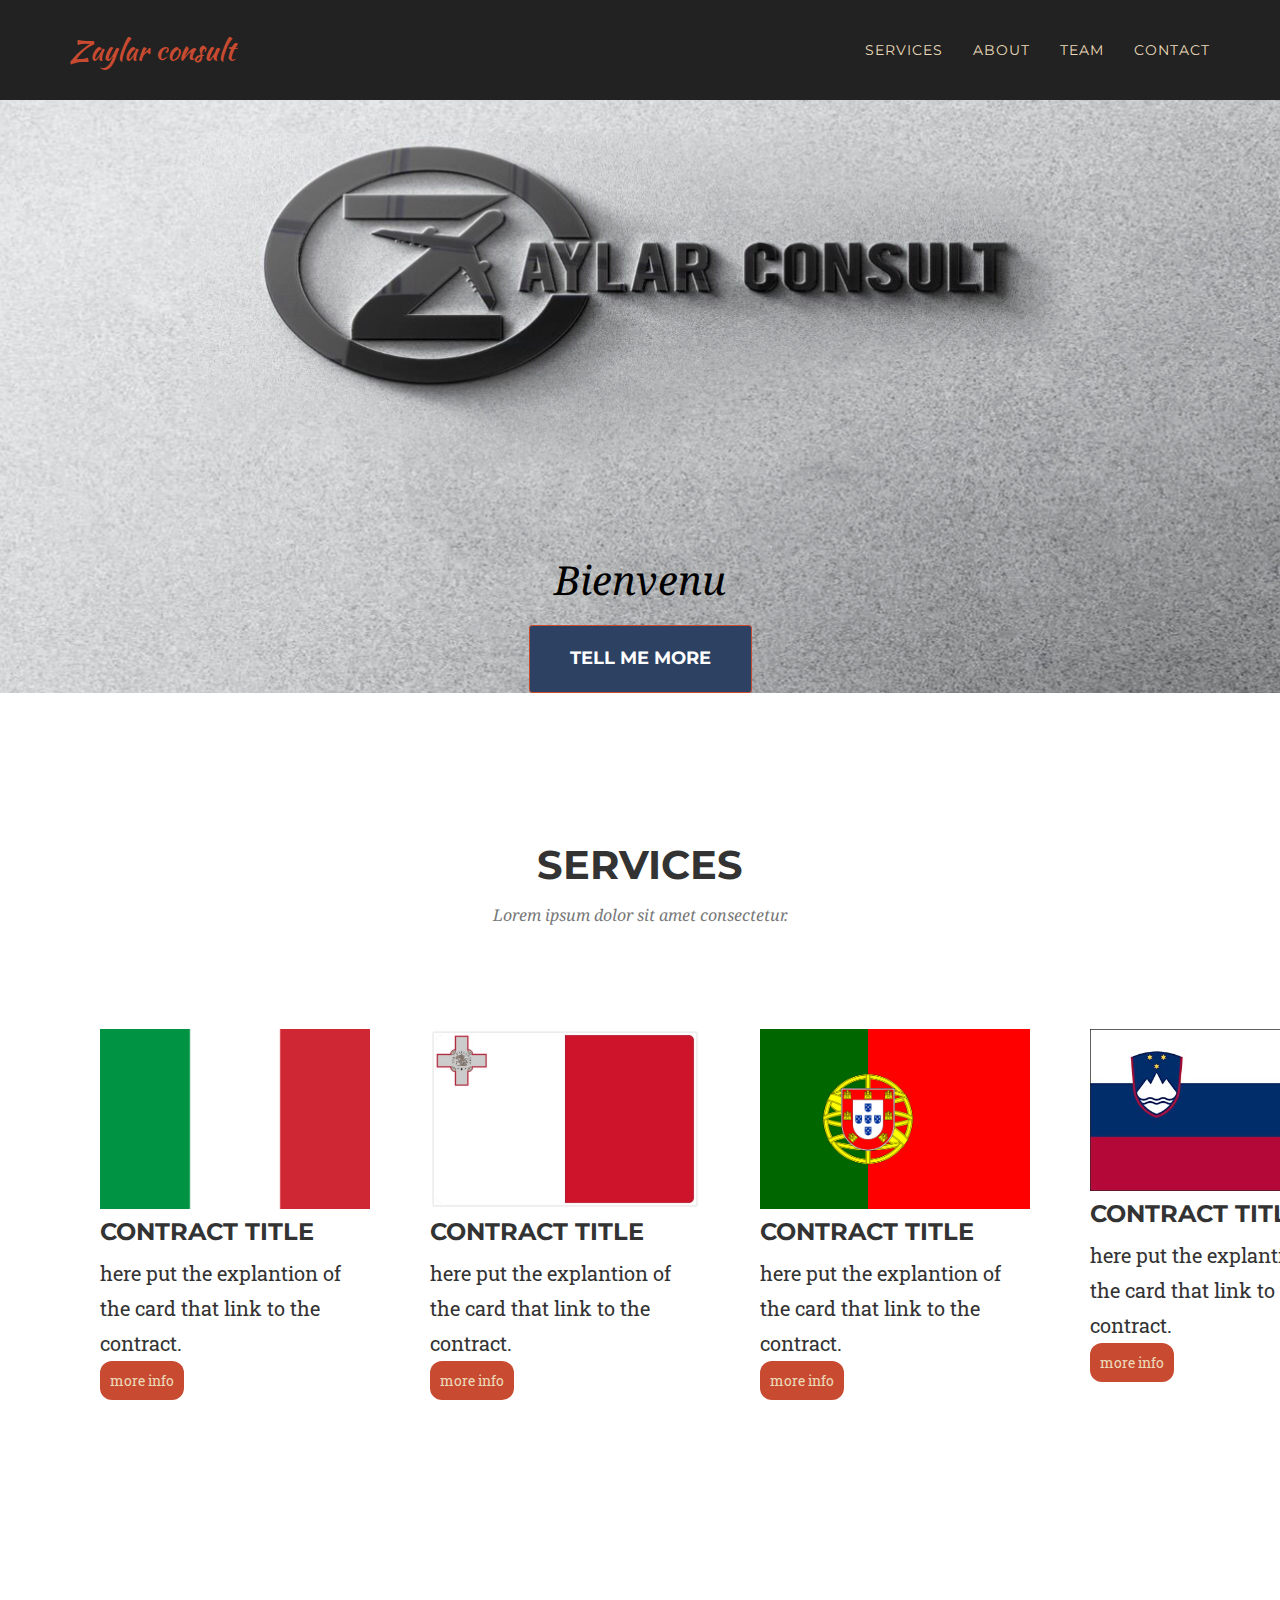
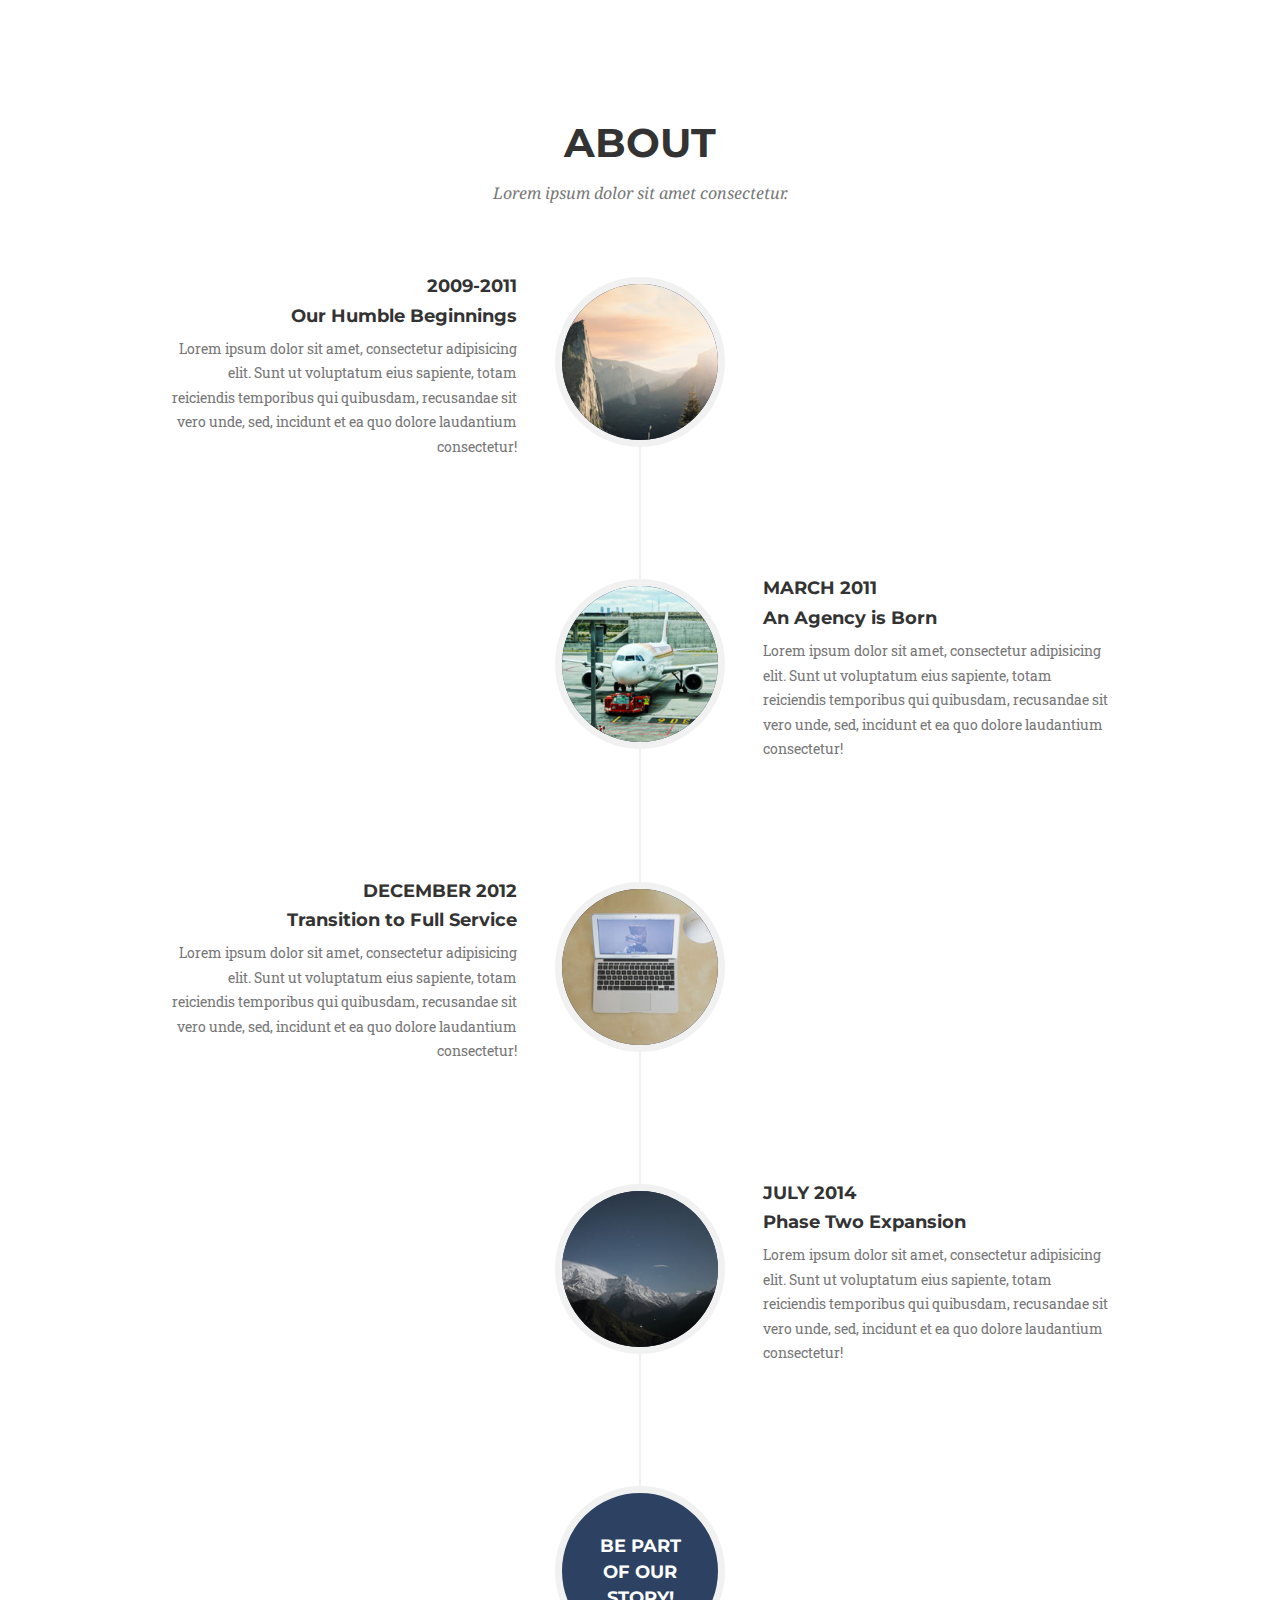
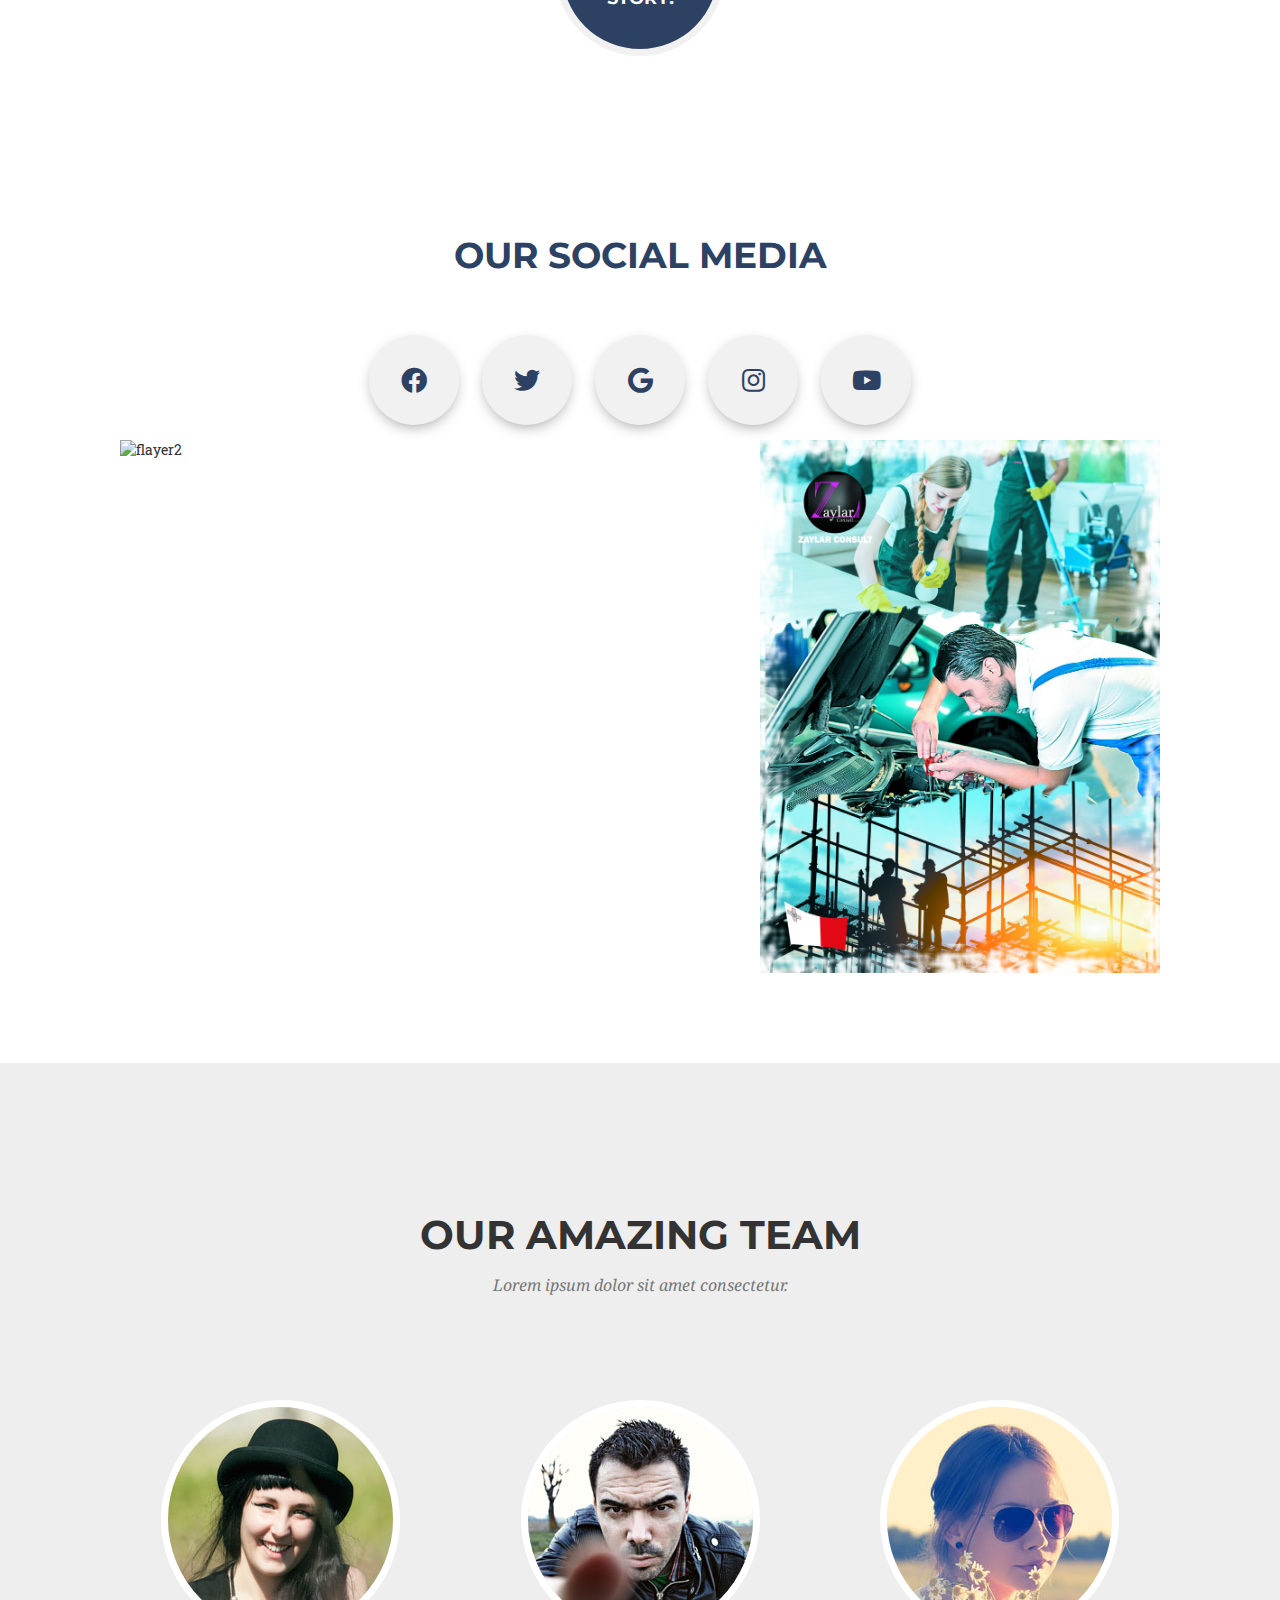
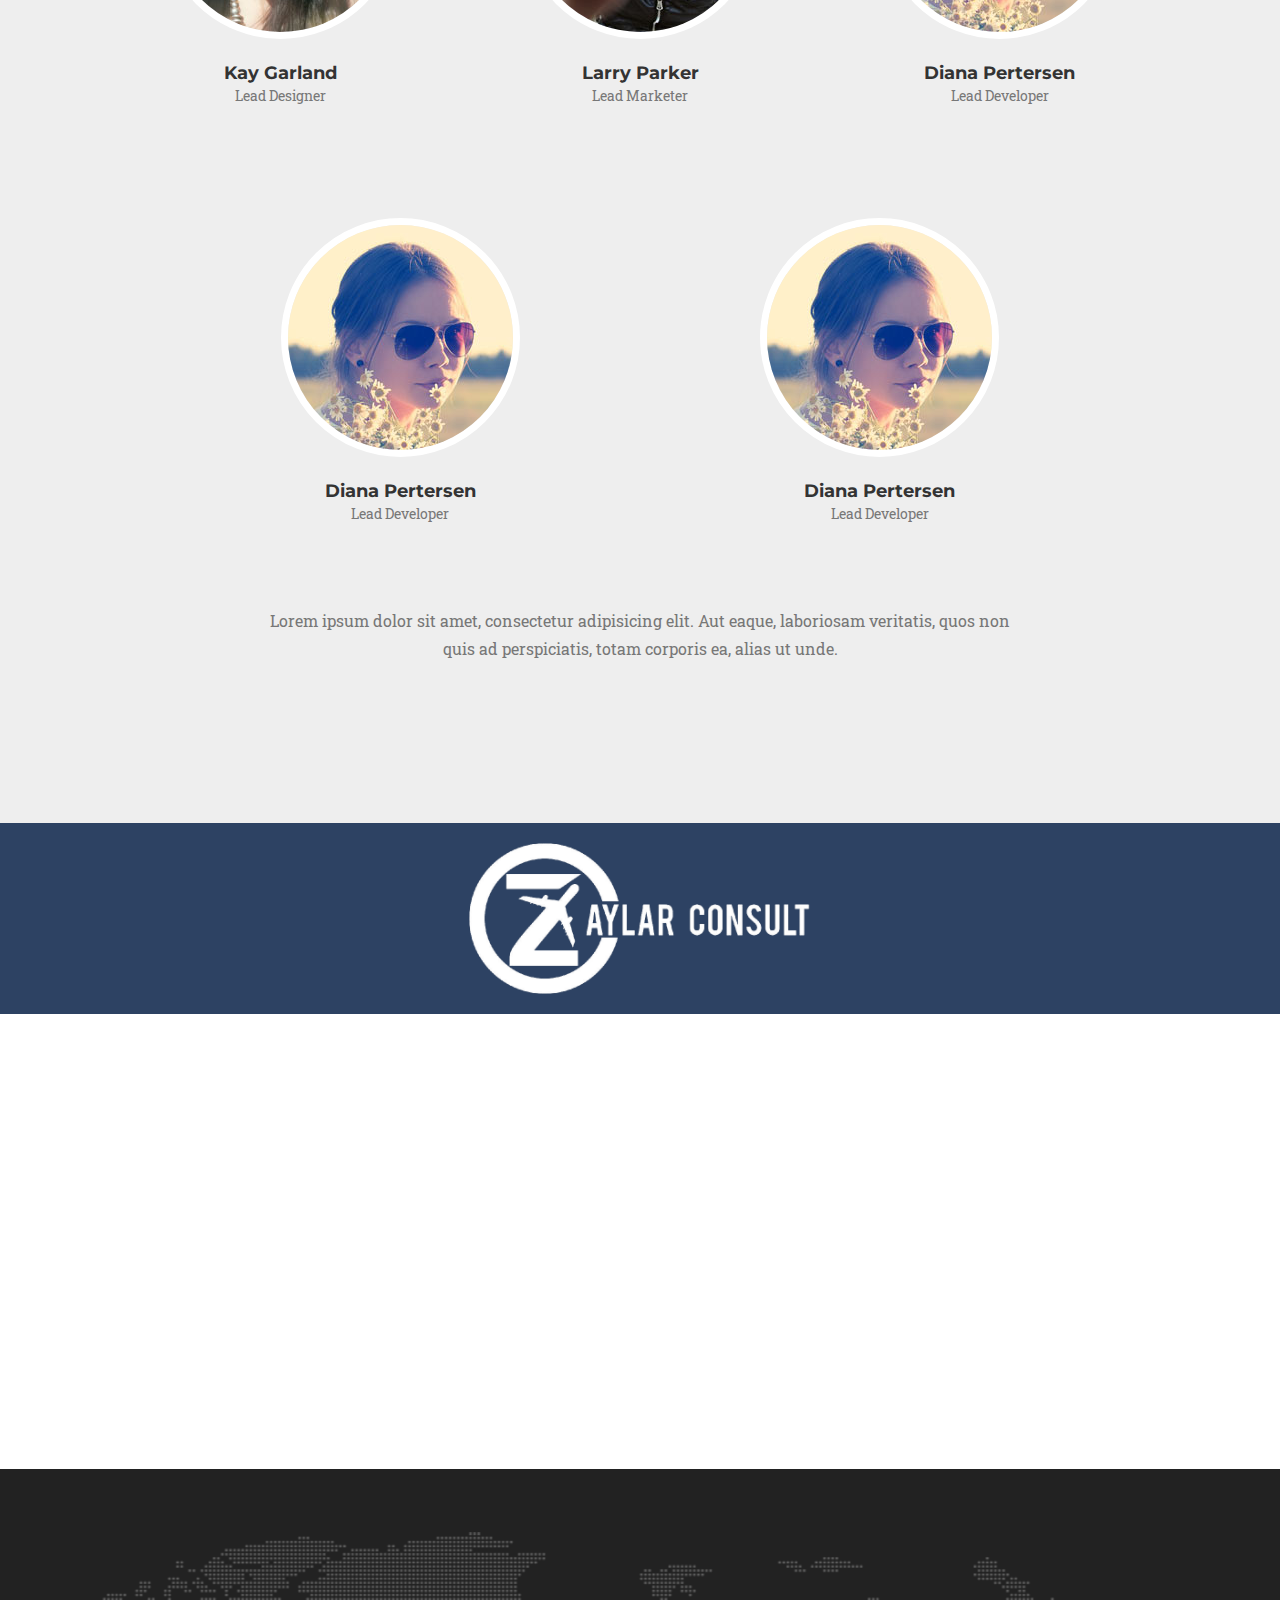
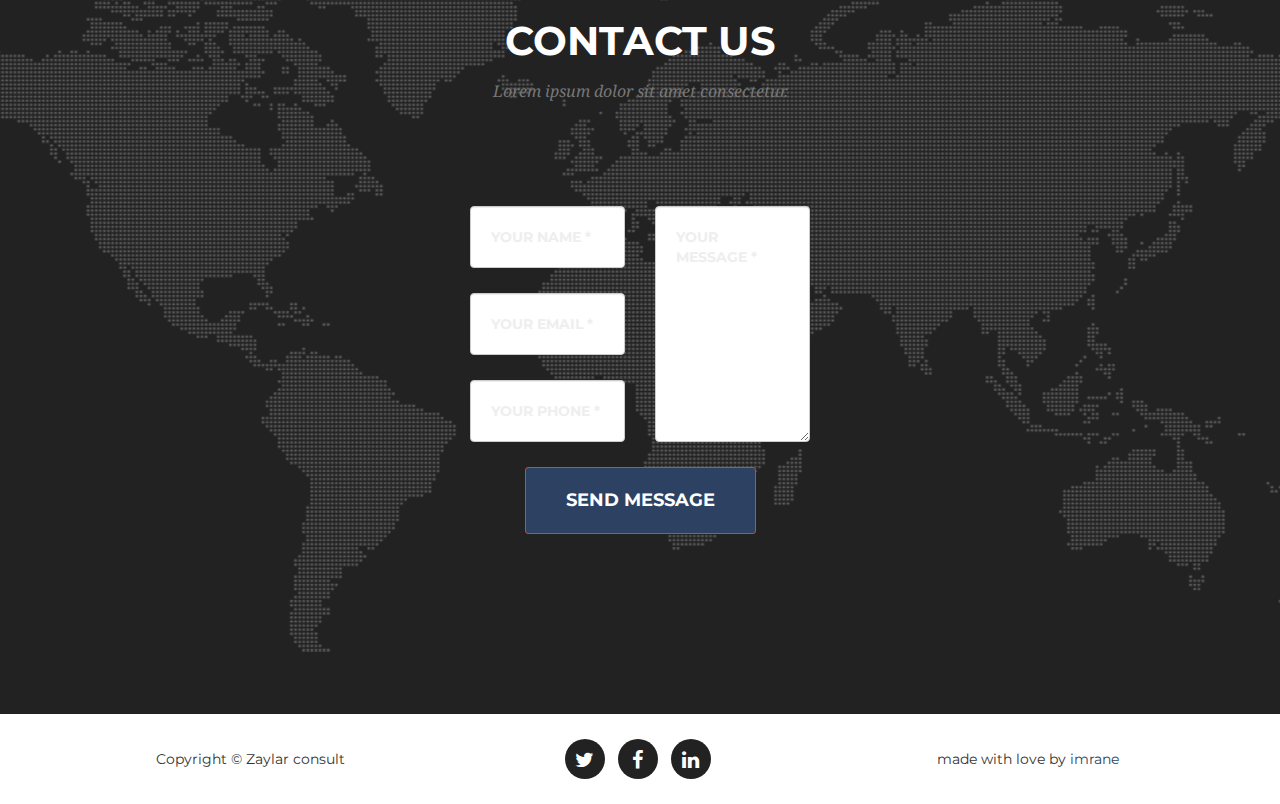
==== commit 576da1a5: "done" ====
--- a/index.html
+++ b/index.html
@@ -96,6 +96,18 @@
                     <p class="pcard">here put the explantion of the card that link to the contract.</p>
                     <a href="./contrainfo2.html" class="clink">more info</a>
                 </div>
+                <div class="card">
+                    <img class="cimg" src="./img/portfolio/Flag_of_Portugal.svg.png" alt="test">
+                    <h6 class="ctitle">contract title</h6>
+                    <p class="pcard">here put the explantion of the card that link to the contract.</p>
+                    <a href="./contrainfo2.html" class="clink">more info</a>
+                </div>
+                <div class="card">
+                    <img class="cimg" src="./img/portfolio/51kuR9KwbqL._AC_SX450_.jpg" alt="test">
+                    <h6 class="ctitle">contract title</h6>
+                    <p class="pcard">here put the explantion of the card that link to the contract.</p>
+                    <a href="./contrainfo2.html" class="clink">more info</a>
+                </div>
             </div>
             </div>
         </div>
--- a/css/agency.css
+++ b/css/agency.css
@@ -827,10 +827,22 @@
 }
 .ipara{
   padding-bottom: 30px;
+  font-weight: bolder;
+  padding-bottom: 30px;
+  font-size: 20px;
 }
 .lielemnt{
   padding-bottom: 20px;
 }
 .taile{
   text-align: center;
+}
+form{
+  width: 100%;
+  margin: auto;
+  max-width: 400px;
+  padding: 30px;
+}
+.pdd{
+  margin-top: 15px;
 }